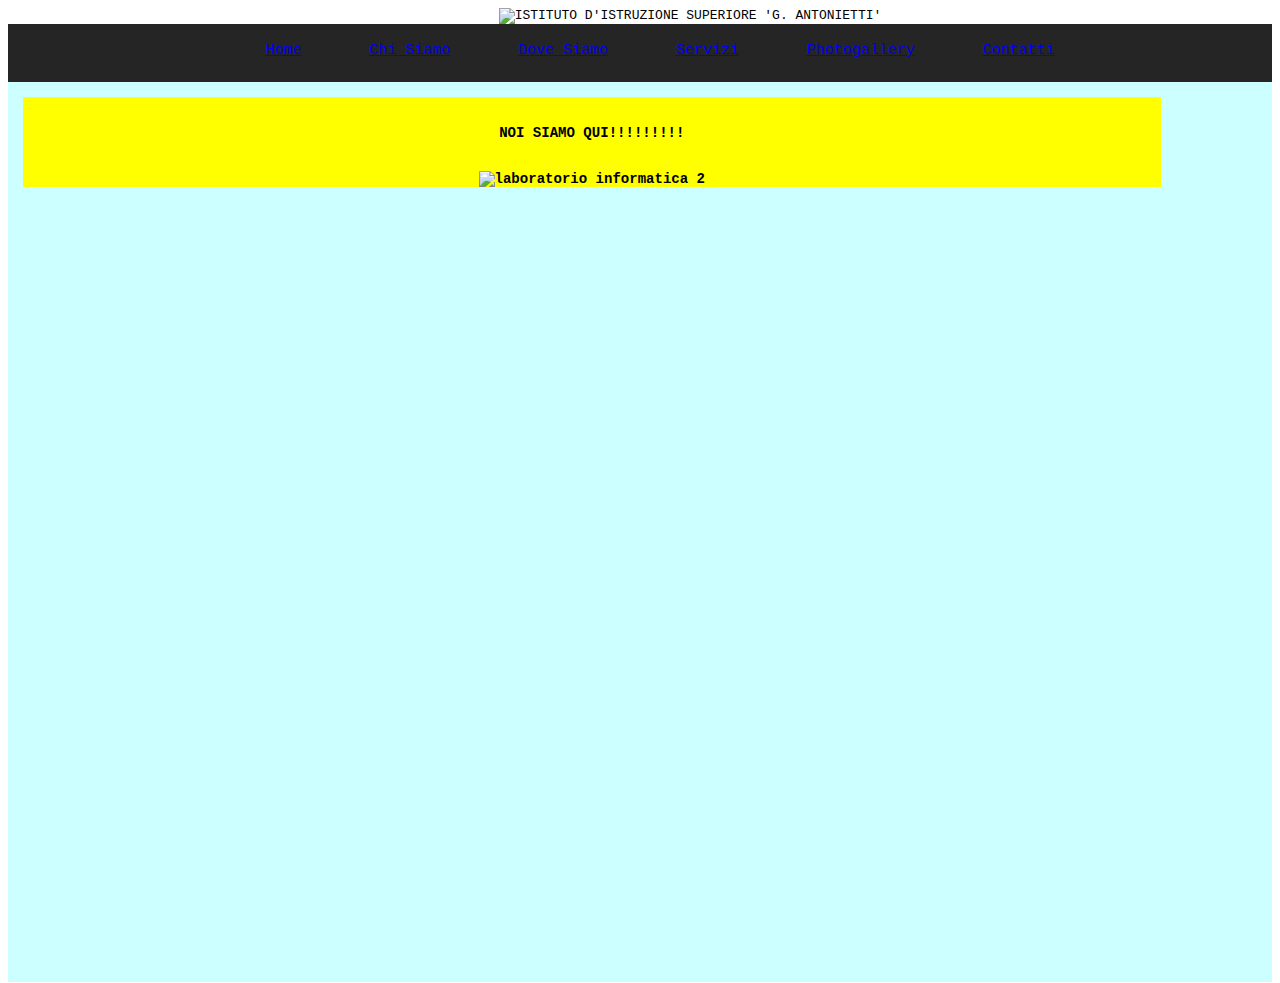
==== chisiamo.html @ 87eea610 "Proceeding" ====
<html>
	<head>
		<title>La nostra scuola</title>
		<LINK REL="stylesheet" HREF= "style.css"  TYPE="text/css">
	</head>
	<body class="bg-primary">

		<div id="top">
			<img src="titolo.jpg" alt="ISTITUTO D'ISTRUZIONE SUPERIORE 'G. ANTONIETTI'" />
		</div>

		<div id="barretta">
				<ul>
					<li class="menu-list"><a href="#">home</a></li>
					<li class="menu-list"><a href="#">chi siamo</a></li>
					<li class="menu-list"><a href="#">dove siamo</a></li>
					<li class="menu-list"><a href="#">servizi</a></li>
					<li class="menu-list"><a href="#">photogallery</a></li>
					<li class="menu-list"><a href="#">contatti</a></li>
				</ul>
		</div>


	
		<div id="middle">
			<div id="contenuto">
			<br><h3> NOI SIAMO QUI!!!!!!!!!<h3><br>
			<img src="lab.jpg" alt="laboratorio informatica 2" />
			</div> 
		</div>

	</body>
</html>
---- style.css ----
body {
text-align: center;
height: 100%;
font-family: monospace;
}


#top {
background-color: #FFFFFF;
margin-left: 100px;
}

#barretta {
background-color: #252525;
font-family: monospace;
color: #FFFFFF;
padding-top: 5px;
padding-bottom: 10px;
}

div.menu{
    width: 100%;
    height: auto;
    top: 50%;
    left:50%;
    color: white;
    text-align: center;
}


li.menu-list{
    display: inline;
    text-transform: capitalize;
    font-size: 15;
    font-family: monospace;
    margin: 0px 30px 0px;
    border-bottom: 0px solid #6699FF;
}
li.menu-list:hover{
    border-bottom: 0px solid #6699FF;
    color:#6699FF;
    transition: .1s;
    transition-timing-function: cubic-bezier(.51, .23, .74, 1.52);
}


#middle {
background-color: #CCFFFF;
width: 100%;
float: left;
height: 100%;
margin: 0px;
}

.menu {
font-family: monospace;
font-size: 12px;
font-weight: bold;
color: #000000;
background-color: #FFFFFF;
}

.menu a {
font-family: monospace;
font-size: 12px;
font-weight: bold;
color: #000000;
text-decoration: none;
background-color: #6699FF;
width: auto;
}

.menu a:hover {
background-color: #000000;
color: white;
}

#contenuto {
font-family: monospace;
font-size: 12px;
color: #000000;
background-color: #FFFF00;
width: 90%;
margin-right: 15px;
margin-left: 15px;
margin-top: 15px;
}
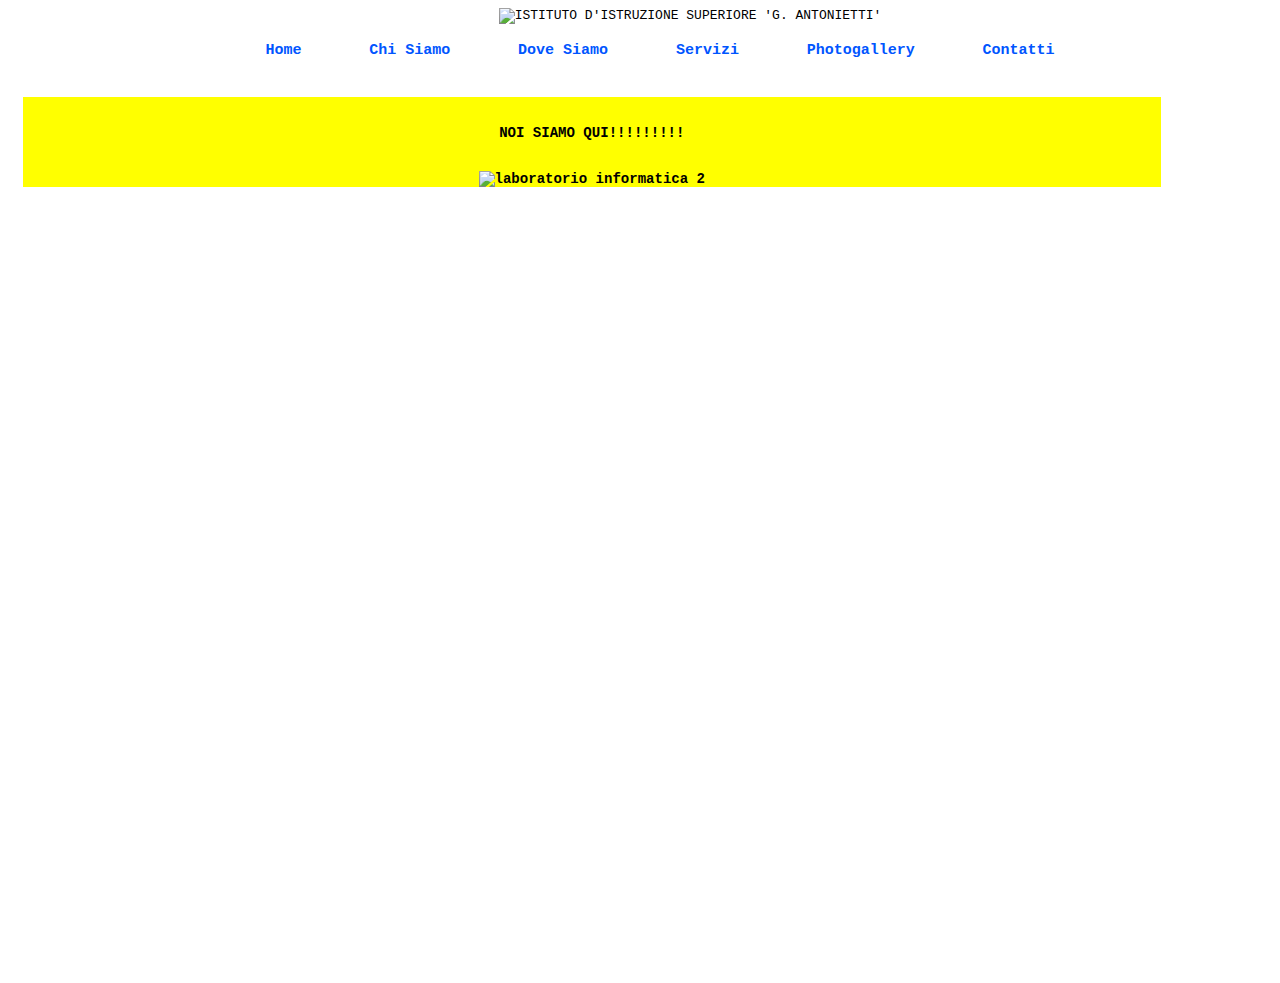
==== commit 1729f2cb: "Fixing" ====
--- a/chisiamo.html
+++ b/chisiamo.html
@@ -11,12 +11,12 @@
 
 		<div id="barretta">
 				<ul>
-					<li class="menu-list"><a href="#">home</a></li>
-					<li class="menu-list"><a href="#">chi siamo</a></li>
-					<li class="menu-list"><a href="#">dove siamo</a></li>
-					<li class="menu-list"><a href="#">servizi</a></li>
-					<li class="menu-list"><a href="#">photogallery</a></li>
-					<li class="menu-list"><a href="#">contatti</a></li>
+					<li class="menu-list"><a href="index.html">home</a></li>
+					<li class="menu-list"><a href="chisiamo.html">chi siamo</a></li>
+					<li class="menu-list"><a href="dovesiamo.html">dove siamo</a></li>
+					<li class="menu-list"><a href="serivzi.html">servizi</a></li>
+					<li class="menu-list"><a href="photogallery.html">photogallery</a></li>
+					<li class="menu-list"><a href="contatti.html">contatti</a></li>
 				</ul>
 		</div>
 
--- a/style.css
+++ b/style.css
@@ -5,6 +5,18 @@
 font-family: monospace;
 }
 
+a:link
+{
+    font-family: monospace;
+    color: #0055ff;
+    text-decoration: none;
+}
+
+a:visited{
+    font-family: monospace;
+    color: #0055ff;
+    text-decoration: none;
+}
 
 #top {
 background-color: #FFFFFF;
@@ -12,7 +24,7 @@
 }
 
 #barretta {
-background-color: #252525;
+background-color: #ffffff;
 font-family: monospace;
 color: #FFFFFF;
 padding-top: 5px;
@@ -35,18 +47,19 @@
     font-size: 15;
     font-family: monospace;
     margin: 0px 30px 0px;
-    border-bottom: 0px solid #6699FF;
+    border-bottom: 0px solid #0055ff;
+    font-weight: bold;
 }
 li.menu-list:hover{
-    border-bottom: 0px solid #6699FF;
-    color:#6699FF;
+    border-bottom: 2px solid #0055ff;
+    color:#0055ff;
     transition: .1s;
     transition-timing-function: cubic-bezier(.51, .23, .74, 1.52);
 }
 
 
 #middle {
-background-color: #CCFFFF;
+background-color: #ffffff;
 width: 100%;
 float: left;
 height: 100%;
@@ -67,7 +80,7 @@
 font-weight: bold;
 color: #000000;
 text-decoration: none;
-background-color: #6699FF;
+background-color: #0055ff;
 width: auto;
 }
 
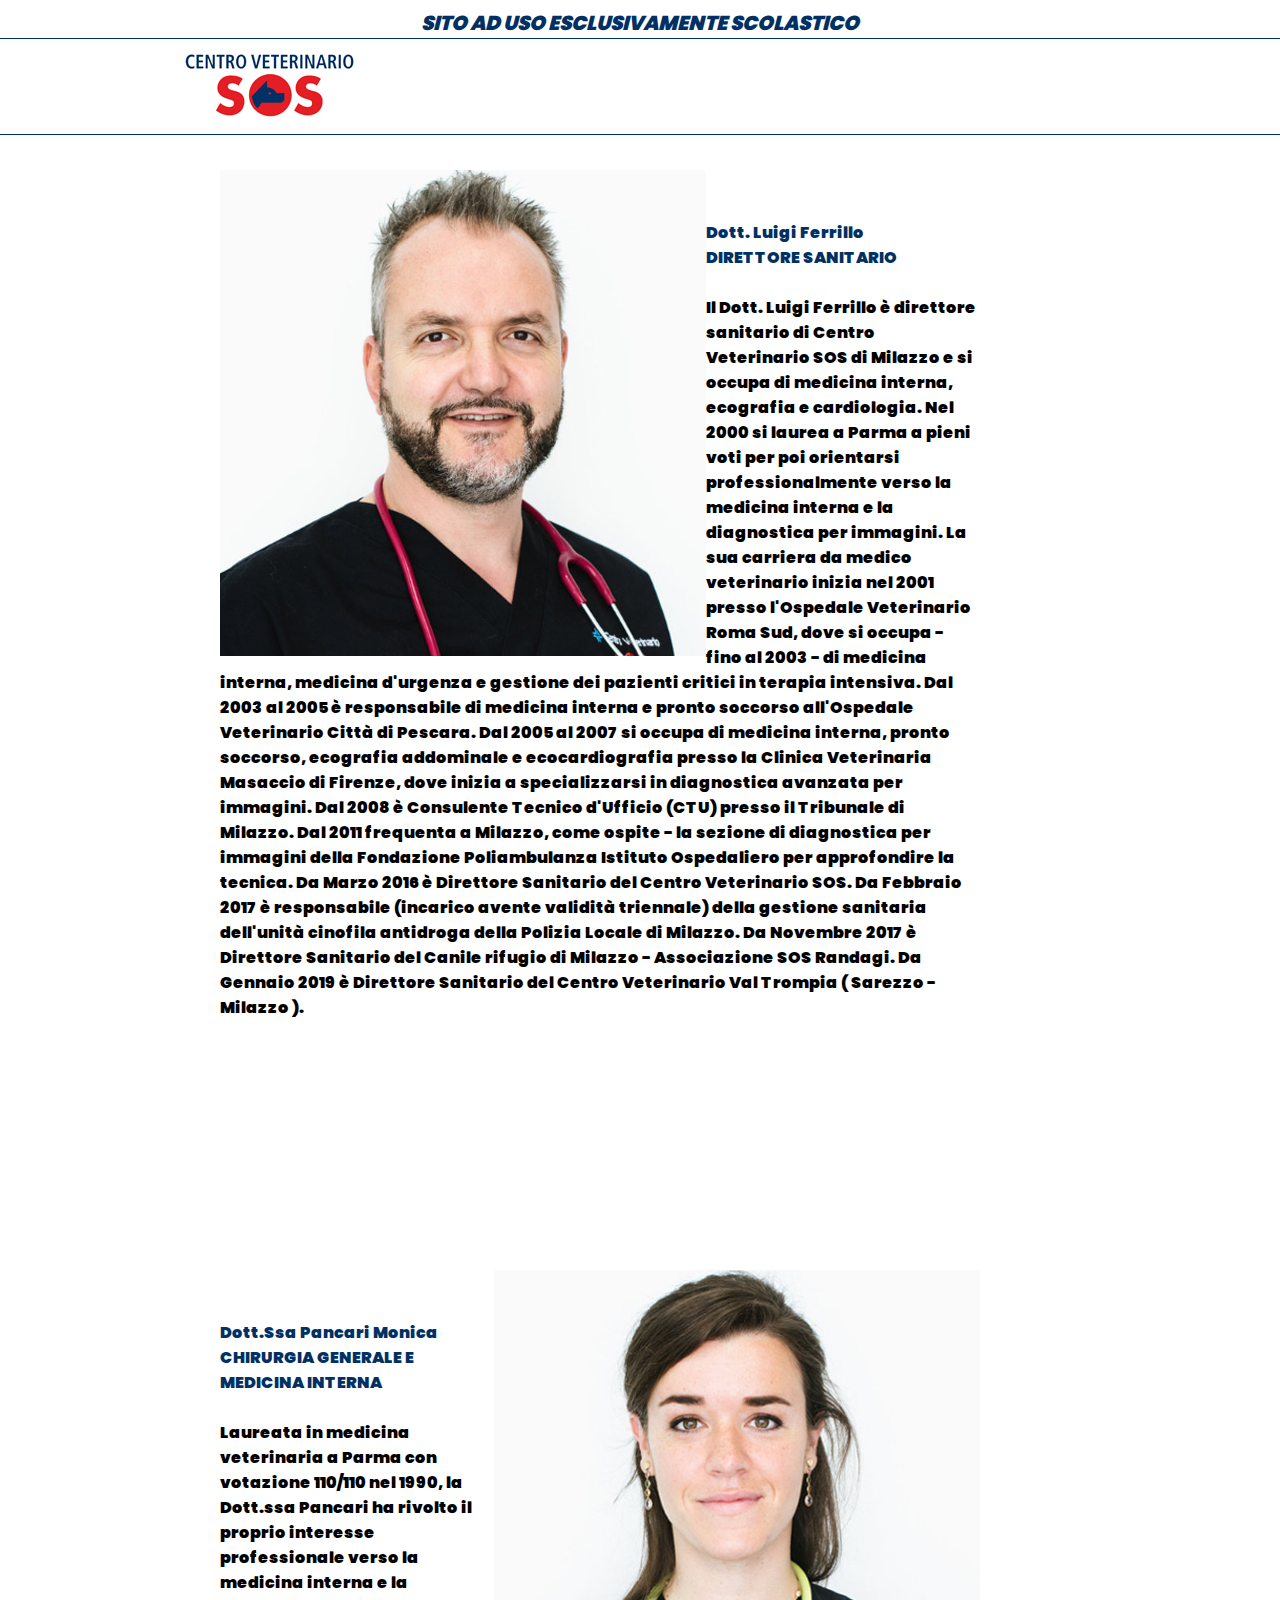
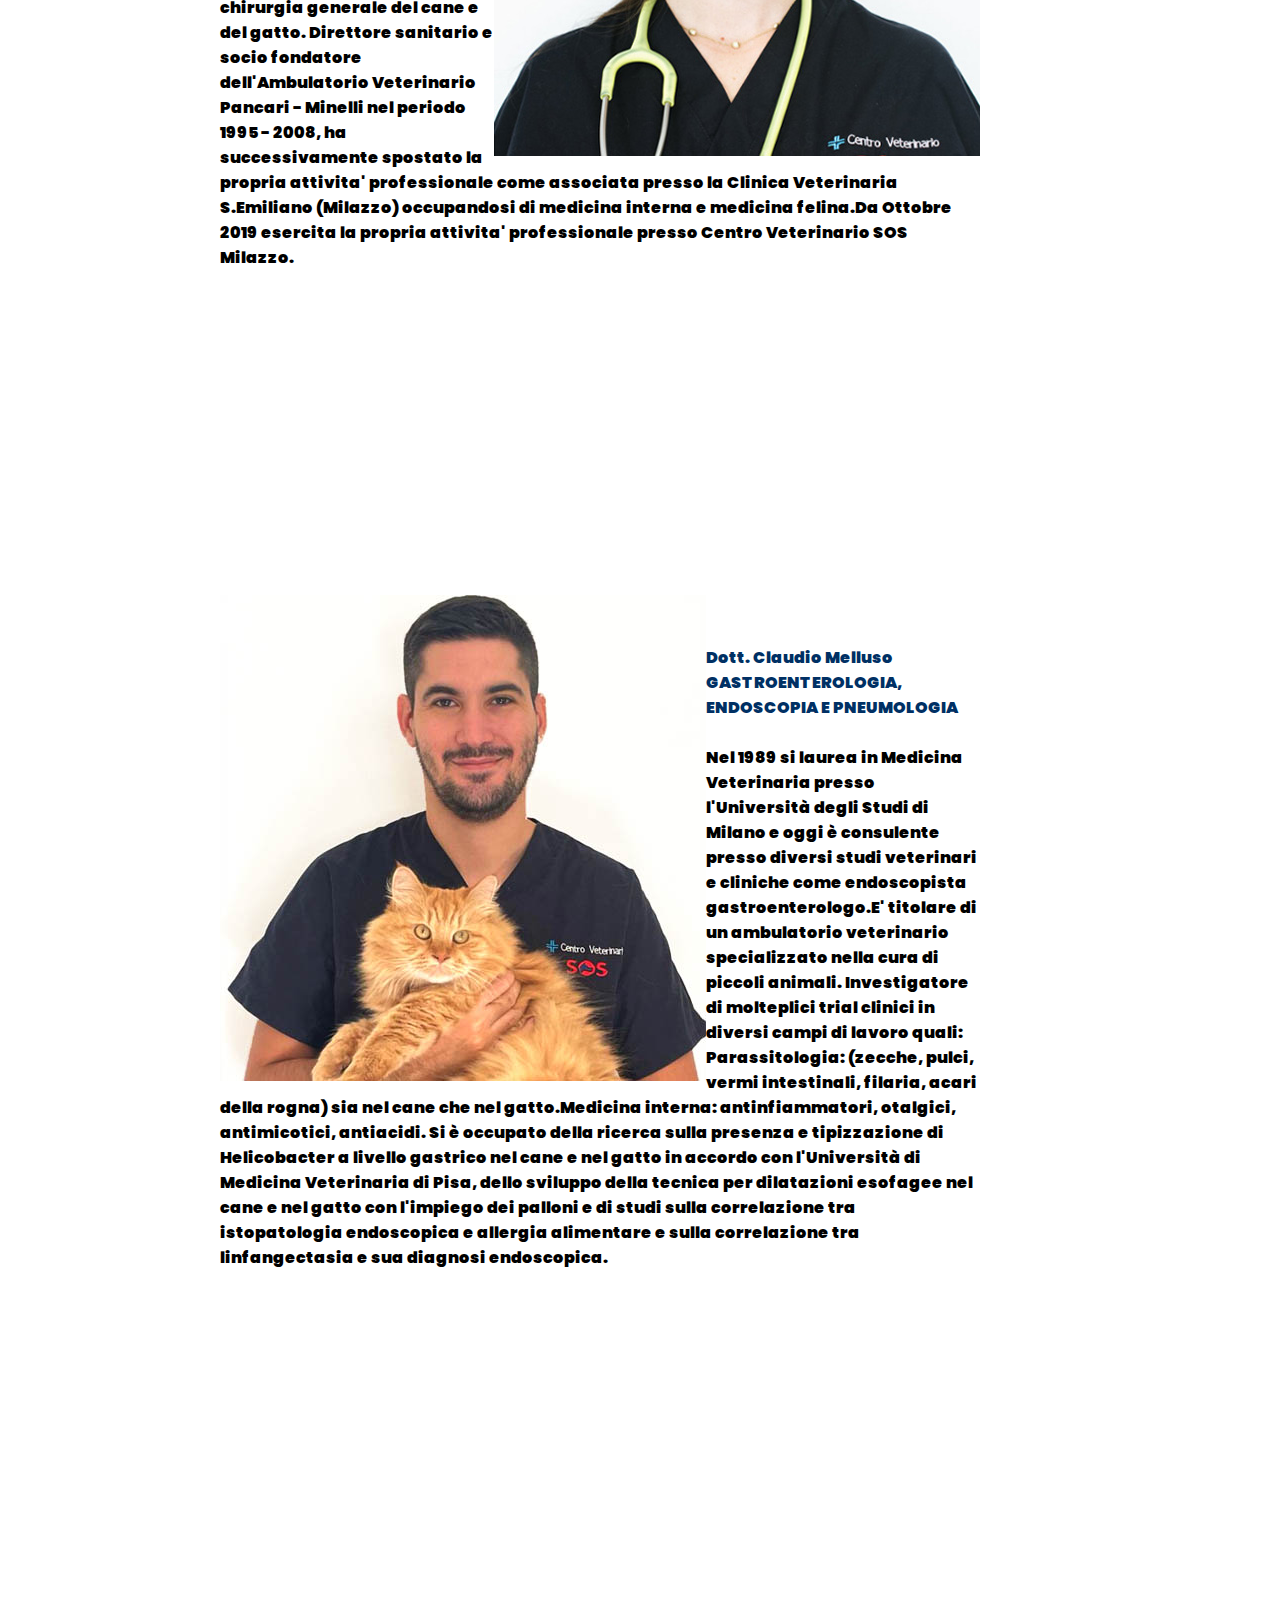
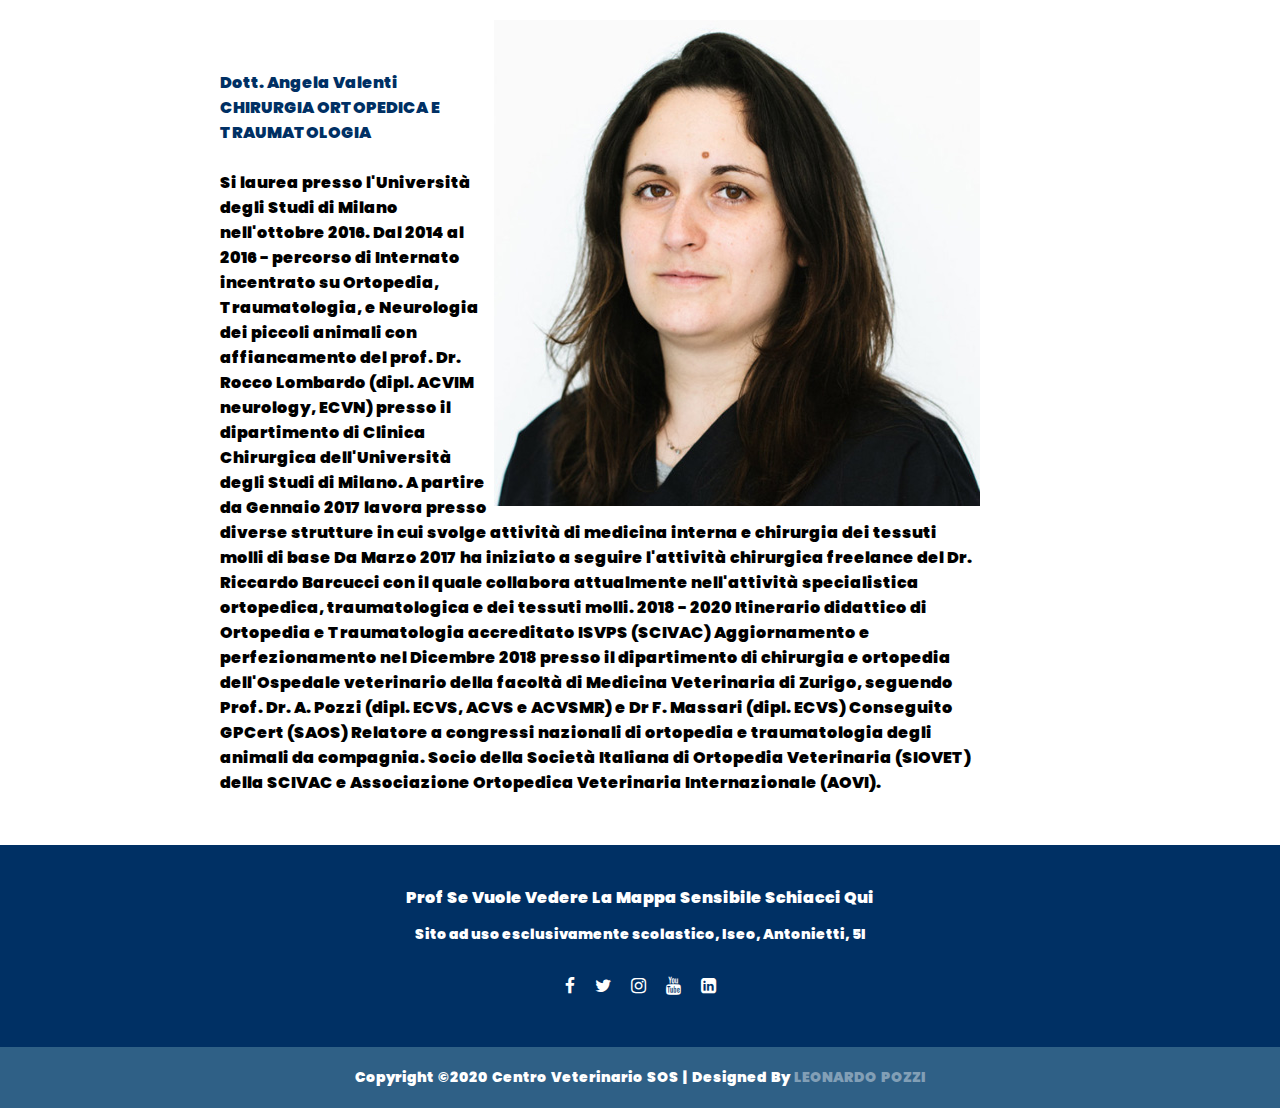
==== commit 0ff6ba7a: "Update" ====
--- a/chisiamo.html
+++ b/chisiamo.html
@@ -1,33 +1,86 @@
 <html>
 	<head>
-		<title>La nostra scuola</title>
-		<LINK REL="stylesheet" HREF= "style.css"  TYPE="text/css">
+		<title>Centro Veterinario SOS</title>
+		<LINK REL="stylesheet" HREF= "css/style.css"  TYPE="text/css">
+		<LINK REL="stylesheet" HREF= "css/chisiamo.css"  TYPE="text/css">
+		<meta charset="UTF-8">
+		<meta name="viewport" content="width=device-width, initial-scale=1.0">
+		<link rel="stylesheet" href="https://stackpath.bootstrapcdn.com/font-awesome/4.7.0/css/font-awesome.min.css">
+		<link rel="shortcut icon" href="img/favicon.ico"/>
 	</head>
-	<body class="bg-primary">
-
+	<body>
+			
 		<div id="top">
-			<img src="titolo.jpg" alt="ISTITUTO D'ISTRUZIONE SUPERIORE 'G. ANTONIETTI'" />
+			<div class="top-scolastico">SITO AD USO ESCLUSIVAMENTE SCOLASTICO</div>
 		</div>
 
-		<div id="barretta">
-				<ul>
-					<li class="menu-list"><a href="index.html">home</a></li>
-					<li class="menu-list"><a href="chisiamo.html">chi siamo</a></li>
-					<li class="menu-list"><a href="dovesiamo.html">dove siamo</a></li>
-					<li class="menu-list"><a href="serivzi.html">servizi</a></li>
-					<li class="menu-list"><a href="photogallery.html">photogallery</a></li>
-					<li class="menu-list"><a href="contatti.html">contatti</a></li>
-				</ul>
+		<nav class="menu">
+			<div class="logo"><a href="index.html"><img src="img/logo.png"/></a></div>		
+			<ul class="menu-list">
+				<li class="menu-list"><a href="index.html">home</a></li>
+				<li class="menu-list"><a href="chisiamo.html">chi siamo</a></li>
+				<li class="menu-list"><a href="dovesiamo.html">dove siamo</a></li>
+				<li class="menu-list"><a href="serivzi.html">servizi</a></li>
+				<li class="menu-list"><a href="photogallery.html">photogallery</a></li>
+				<li class="menu-list"><a href="contatti.html">contatti</a></li>
+			</ul>
+		</nav>
+		<div id="content">
+			<img class="left" src="img/FerrilloLuigi.jpg">
+			<p class="staff">
+			<H1>Dott. Luigi Ferrillo</H1>
+			<H2>DIRETTORE SANITARIO</H2><br>
+			Il Dott. Luigi Ferrillo è direttore sanitario di Centro Veterinario SOS di Milazzo e si occupa di medicina interna, ecografia e cardiologia.
+			
+			Nel 2000 si laurea a Parma a pieni voti per poi orientarsi professionalmente verso la medicina interna e la diagnostica per immagini. La sua carriera da medico veterinario inizia nel 2001 presso l'Ospedale Veterinario Roma Sud, dove si occupa - fino al 2003 - di medicina interna, medicina d'urgenza e gestione dei pazienti critici in terapia intensiva. Dal 2003 al 2005 è responsabile di medicina interna e pronto soccorso all'Ospedale Veterinario Città di Pescara.
+			Dal 2005 al 2007 si occupa di medicina interna, pronto soccorso, ecografia addominale e ecocardiografia presso la Clinica Veterinaria Masaccio di Firenze, dove inizia a specializzarsi in diagnostica avanzata per immagini.
+			
+			Dal 2008 è Consulente Tecnico d'Ufficio (CTU) presso il Tribunale di Milazzo. Dal 2011 frequenta a Milazzo, come ospite - la sezione di diagnostica per immagini della Fondazione Poliambulanza Istituto Ospedaliero per approfondire la tecnica. Da Marzo 2016 è Direttore Sanitario del Centro Veterinario SOS.
+			Da Febbraio 2017 è responsabile (incarico avente validità triennale) della gestione sanitaria dell'unità cinofila antidroga della Polizia Locale di Milazzo.
+			Da Novembre 2017 è Direttore Sanitario del Canile rifugio di Milazzo - Associazione SOS Randagi.
+			Da Gennaio 2019 è Direttore Sanitario del Centro Veterinario Val Trompia ( Sarezzo - Milazzo ).
+			</p><br><br><br><br><br><br><br><br><br><br>
+			<img class="right" src="img/SavinelliMaria.jpg">
+			<p class="staff">
+			<H1>Dott.ssa Pancari Monica</H1>
+			<H2>CHIRURGIA GENERALE E MEDICINA INTERNA</H2><br>	
+			Laureata in medicina veterinaria a Parma con votazione 110/110 nel 1990, la Dott.ssa Pancari ha rivolto il proprio interesse professionale verso la medicina interna e la chirurgia generale del cane e del gatto.
+			Direttore sanitario e socio fondatore dell'Ambulatorio Veterinario Pancari - Minelli nel periodo 1995 - 2008, ha successivamente spostato la propria attivita' professionale come associata presso la Clinica Veterinaria S.Emiliano (Milazzo) occupandosi di medicina interna e medicina felina.Da Ottobre 2019 esercita la propria attivita' professionale presso Centro Veterinario SOS Milazzo.
+			</p><br><br><br><br><br><br><br><br><br><br><br><br><br>
+			<img class="left" src="img/MellusoClaudio.jpg">
+			<p class="staff">
+			<H1>Dott. Claudio Melluso</H1>
+			<H2>GASTROENTEROLOGIA, ENDOSCOPIA E PNEUMOLOGIA</H2><br>	
+			Nel 1989 si laurea in Medicina Veterinaria presso l'Università degli Studi di Milano e oggi è consulente presso diversi studi veterinari e cliniche come endoscopista gastroenterologo.E' titolare di un ambulatorio veterinario specializzato nella cura di piccoli animali.
+			Investigatore di molteplici trial clinici in diversi campi di lavoro quali: Parassitologia: (zecche, pulci, vermi intestinali, filaria, acari della rogna) sia nel cane che nel gatto.Medicina interna: antinfiammatori, otalgici, antimicotici, antiacidi.
+			Si è occupato della ricerca sulla presenza e tipizzazione di Helicobacter a livello gastrico nel cane e nel gatto in accordo con l'Università di Medicina Veterinaria di Pisa, dello sviluppo della tecnica per dilatazioni esofagee nel cane e nel gatto con l'impiego dei palloni e di studi sulla correlazione tra istopatologia endoscopica e allergia alimentare e sulla correlazione tra linfangectasia e sua diagnosi endoscopica.
+			</p>
+			<br><br><br><br><br><br><br><br><br><br><br><br><br><br>
+			<img class="right" src="img/ValentiAngela.jpg">
+			<p class="staff">
+			<H1>Dott. Angela Valenti</H1>
+			<H2>CHIRURGIA ORTOPEDICA E TRAUMATOLOGIA</H2><br>	
+			Si laurea presso l'Università degli Studi di Milano nell'ottobre 2016. Dal 2014 al 2016 - percorso di Internato incentrato su Ortopedia, Traumatologia, e Neurologia dei piccoli animali con affiancamento del prof. Dr. Rocco Lombardo (dipl. ACVIM neurology, ECVN) presso il dipartimento di Clinica Chirurgica dell'Università degli Studi di Milano.
+			A partire da Gennaio 2017 lavora presso diverse strutture in cui svolge attività di medicina interna e chirurgia dei tessuti molli di base Da Marzo 2017 ha iniziato a seguire l'attività chirurgica freelance del Dr. Riccardo Barcucci con il quale collabora attualmente nell'attività specialistica ortopedica, traumatologica e dei tessuti molli.
+			2018 - 2020 Itinerario didattico di Ortopedia e Traumatologia accreditato ISVPS (SCIVAC) Aggiornamento e perfezionamento nel Dicembre 2018 presso il dipartimento di chirurgia e ortopedia dell'Ospedale veterinario della facoltà di Medicina Veterinaria di Zurigo, seguendo Prof. Dr. A. Pozzi (dipl. ECVS, ACVS e ACVSMR) e Dr F. Massari (dipl. ECVS) Conseguito GPCert (SAOS) Relatore a congressi nazionali di ortopedia e traumatologia degli animali da compagnia. Socio della Società Italiana di Ortopedia Veterinaria (SIOVET) della SCIVAC e Associazione Ortopedica Veterinaria Internazionale (AOVI).
+			</p>
 		</div>
 
-
-	
-		<div id="middle">
-			<div id="contenuto">
-			<br><h3> NOI SIAMO QUI!!!!!!!!!<h3><br>
-			<img src="lab.jpg" alt="laboratorio informatica 2" />
-			</div> 
-		</div>
-
+		<footer>
+			<div class="footer-content">
+				<h1><a class="qui" href="MapSens.html">Prof se vuole vedere la mappa sensibile schiacci Qui</a></h1>
+				<p>Sito ad uso esclusivamente scolastico, Iseo, Antonietti, 5I</p>
+				<ul class="socials">
+					<li><a href="https://www.facebook.com/profile.php?id=100089064620341"><i class="fa fa-facebook"></i></a></li>
+					<li><a href="https://twitter.com/LeonardoPozzi23"><i class="fa fa-twitter"></i></a></li>
+					<li><a href="https://www.instagram.com/arnald_c.c_/"><i class="fa fa-instagram"></i></a></li>
+					<li><a href="https://www.youtube.com/channel/UCsVmvdFmeIL8Tf82d5xRvuA"><i class="fa fa-youtube"></i></a></li>
+					<li><a href="https://www.linkedin.com/in/leonardo-pozzi-786119261/"><i class="fa fa-linkedin-square"></i></a></li>
+				</ul>
+			</div>
+			<div class="footer-bottom">
+				<p>copyright &copy;2020 Centro Veterinario SOS | designed by <span>Leonardo Pozzi</span></p>
+			</div>
+		</footer>
 	</body>
 </html>
--- a/css/style.css
+++ b/css/style.css
@@ -0,0 +1,198 @@
+html{
+    height: 100%;
+}
+
+*{
+    margin: 0;
+    padding: 0;
+    box-sizing: border-box;
+}
+
+@font-face {
+    font-family: Poppins;
+    src: url(/Font-Poppins/Poppins-Black.ttf);
+}
+
+body{
+height: 100%;
+font-family: Poppins, sans-serif;
+min-height: 100%;
+display: flex;
+flex-direction: column;
+}
+
+img.logo{
+    width: auto;
+}
+
+h1{
+    font-size: medium;
+    color: #fff;
+}
+
+iframe{
+    position: static;
+}
+
+#top{
+    text-align: center;
+    font-family: Poppins, sans-serif;
+    color: #003064;
+    font-size: 20;
+    width: 100%;
+    font-weight: bold;
+    font-style: italic;
+    height: 15%;
+    position: fixed;
+    background-color: #fff;
+    border-bottom: 1px solid #003064;
+}
+
+div.logo{
+    float:left;
+    padding-left: 180px;
+    position: fixed;
+    background-color: #fff;
+}
+
+div.top-scolastico{
+    width: 100%;
+    padding-top: 8px;
+    border-bottom: 1px solid #003064;    
+}
+
+#dog{
+    padding-top: 140px;
+}
+
+nav.menu{
+    width: 100%;
+    height: auto;
+    text-align: center;
+    padding-top: 50px;
+    position: fixed;
+}
+
+ul.menu-list{
+    padding-left: 15px;
+    padding-top: 28px;
+}
+
+li.menu-list{
+    display: inline;
+    text-transform: capitalize;
+    font-size: 18;
+    font-family: Poppins, sans-serif;
+    margin: 0px 25px 0px 5px;
+    border-bottom: 0px solid #003064;
+    font-weight: bold;
+}
+
+li.menu-list:hover{
+    border-bottom: 3px solid #003064;
+    color:#003064;
+    transition: .1s;
+    transition-timing-function: cubic-bezier(.51, .23, .74, 1.52);
+}
+
+a:link{
+    font-family: Poppins, sans-serif;
+    color: #ffffff;
+    text-decoration: none;
+}
+
+
+a.qui:visited{
+    font-family: Poppins, sans-serif;
+    color: #ffffff;
+    text-decoration: none;
+}
+a.qui:hover{
+    border-bottom: 3px solid #ffffff;
+    color:#ffffff;
+    transition: .1s;
+    transition-timing-function: cubic-bezier(.51, .23, .74, 1.52);
+}
+
+a:visited{
+    font-family: Poppins, sans-serif;
+    color: #003064;
+    text-decoration: none;
+}
+
+#MapSens{
+    padding-left: 12%;
+}
+
+
+/* footer*/
+
+footer{
+    bottom: 0;
+    left: 0;
+    right: 0;
+    background: #003064;
+    height: auto;
+    width: 100%;
+    font-family: Poppins, sans-serif;
+    padding-top: 40px;
+    color: #fff;
+}
+.footer-content{
+    display: flex;
+    align-items: center;
+    justify-content: center;
+    flex-direction: column;
+    text-align: center;
+}
+.footer-content h3{
+    font-size: 1.8rem;
+    font-weight: 400;
+    text-transform: capitalize;
+    line-height: 3rem;
+}
+.footer-content p{
+    max-width: 500px;
+    margin: 10px auto;
+    line-height: 28px;
+    font-size: 14px;
+}
+.socials{
+    list-style: none;
+    display: flex;
+    align-items: center;
+    justify-content: center;
+    margin: 1rem 0 3rem 0;
+}
+.socials li{
+    margin: 0 10px;
+}
+.socials a{
+    text-decoration: none;
+    color: #fff;
+}
+.socials a i{
+    font-size: 1.1rem;
+    transition: color .4s ease;
+
+}
+.socials a:hover i{
+    color: #2F6086;
+}
+
+.footer-bottom{
+    background: #2F6086;
+    width: 100%;
+    padding: 20px 0;
+    text-align: center;
+}
+.footer-bottom p{
+    font-size: 14px;
+    word-spacing: 2px;
+    text-transform: capitalize;
+}
+.footer-bottom span{
+    text-transform: uppercase;
+    opacity: .4;
+    font-weight: 200;
+}
--- a/css/chisiamo.css
+++ b/css/chisiamo.css
@@ -0,0 +1,30 @@
+#content{
+    text-align: left;
+    align-self: center;
+    margin: 170px 300px 50px 220px;
+    float: left;
+}
+img.left{
+    float: left;
+    padding-left: 40px 220px 50px 220px;
+}
+
+img.right{
+    float: right;
+    padding-left: 40px 220px 50px 220px;
+}
+
+p.staff{
+    padding-top: 50px;
+}
+
+h1{
+    color: #003064;
+    text-transform: capitalize;
+
+}
+h2{
+    font-size:medium;
+    color: #003064;
+
+}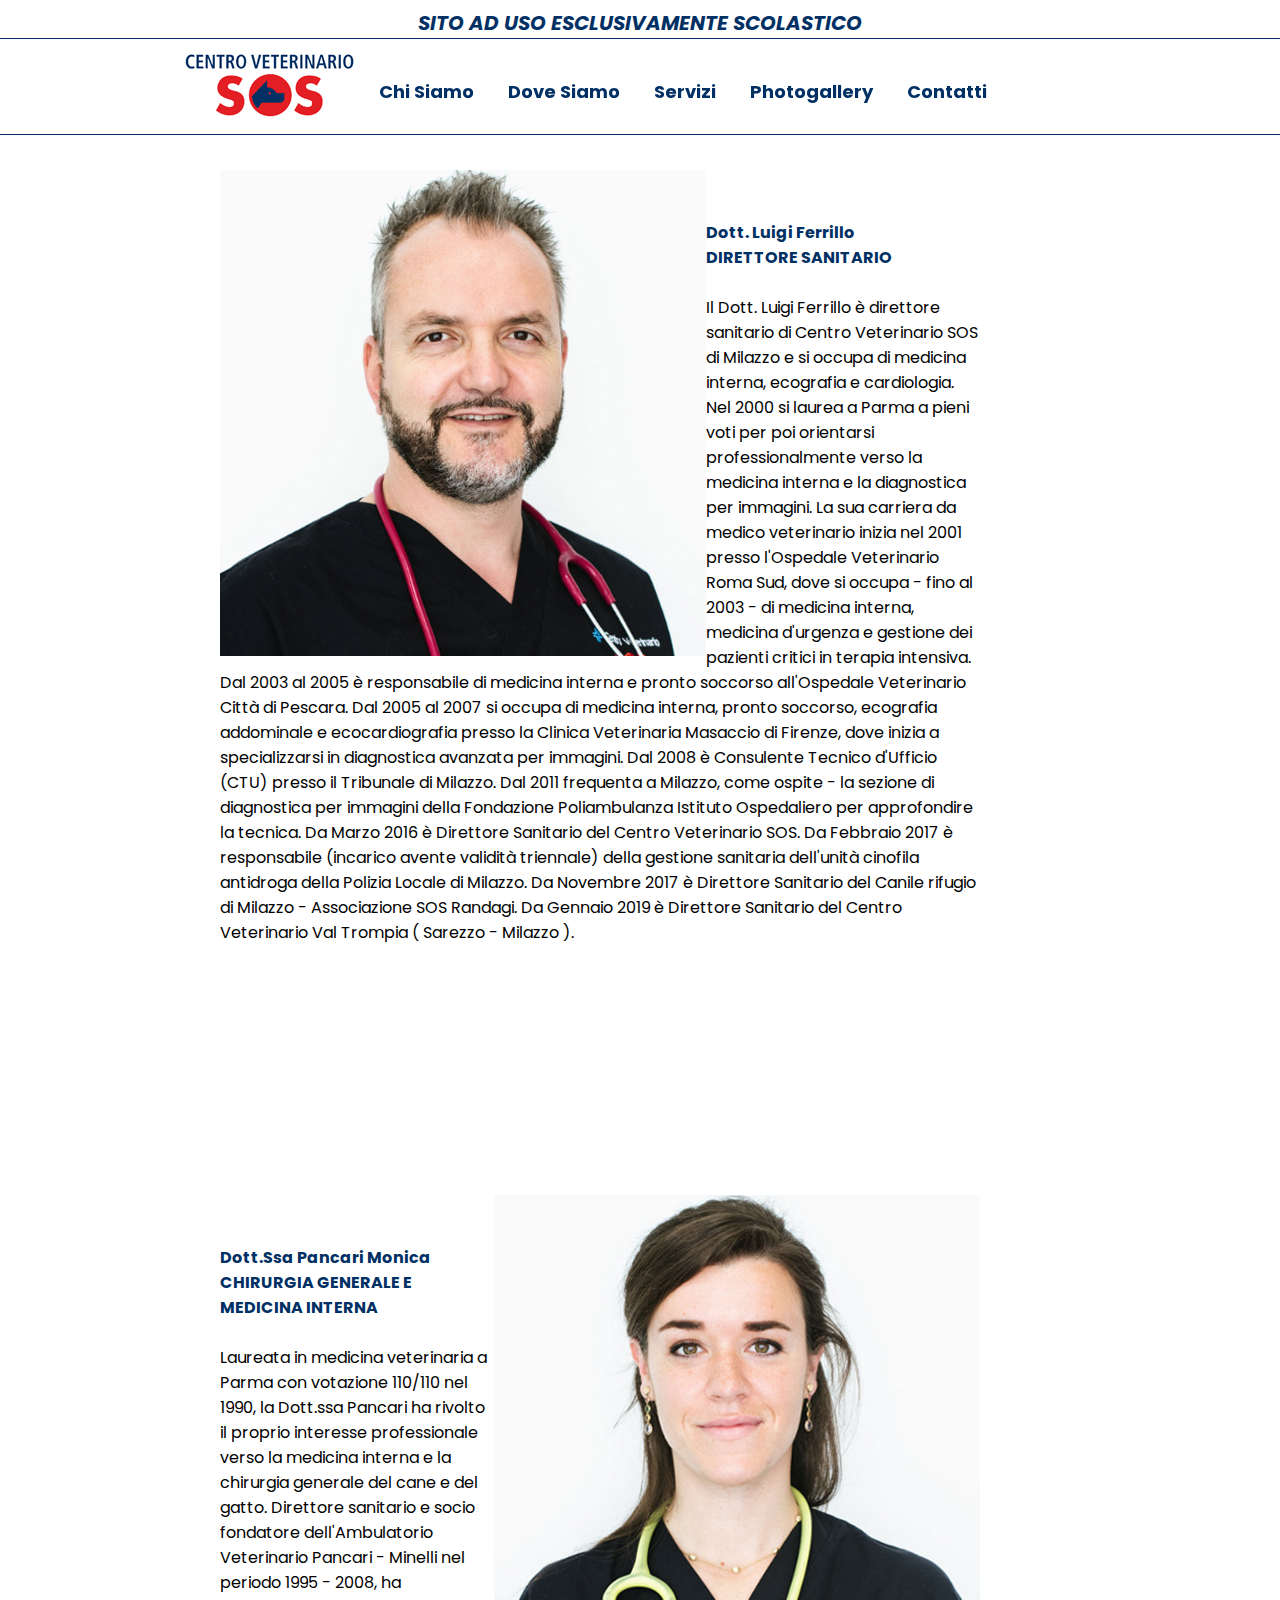
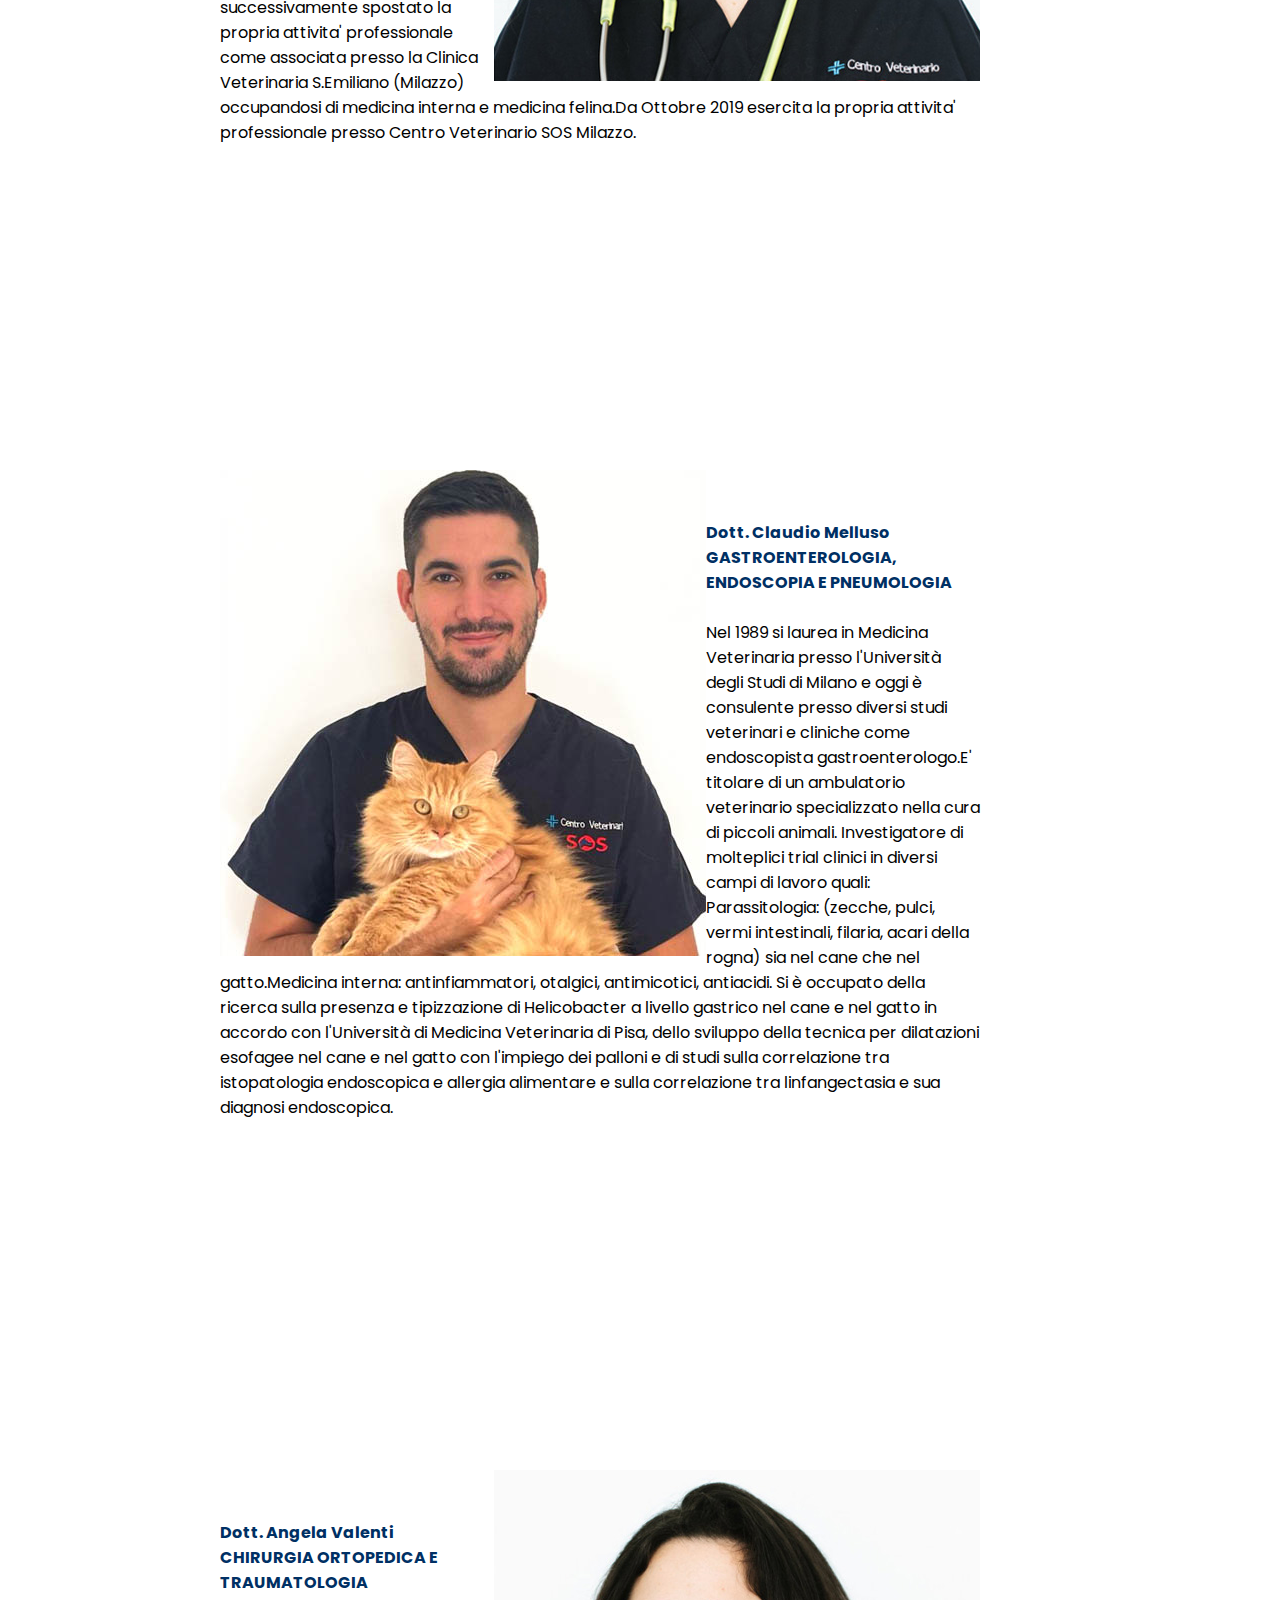
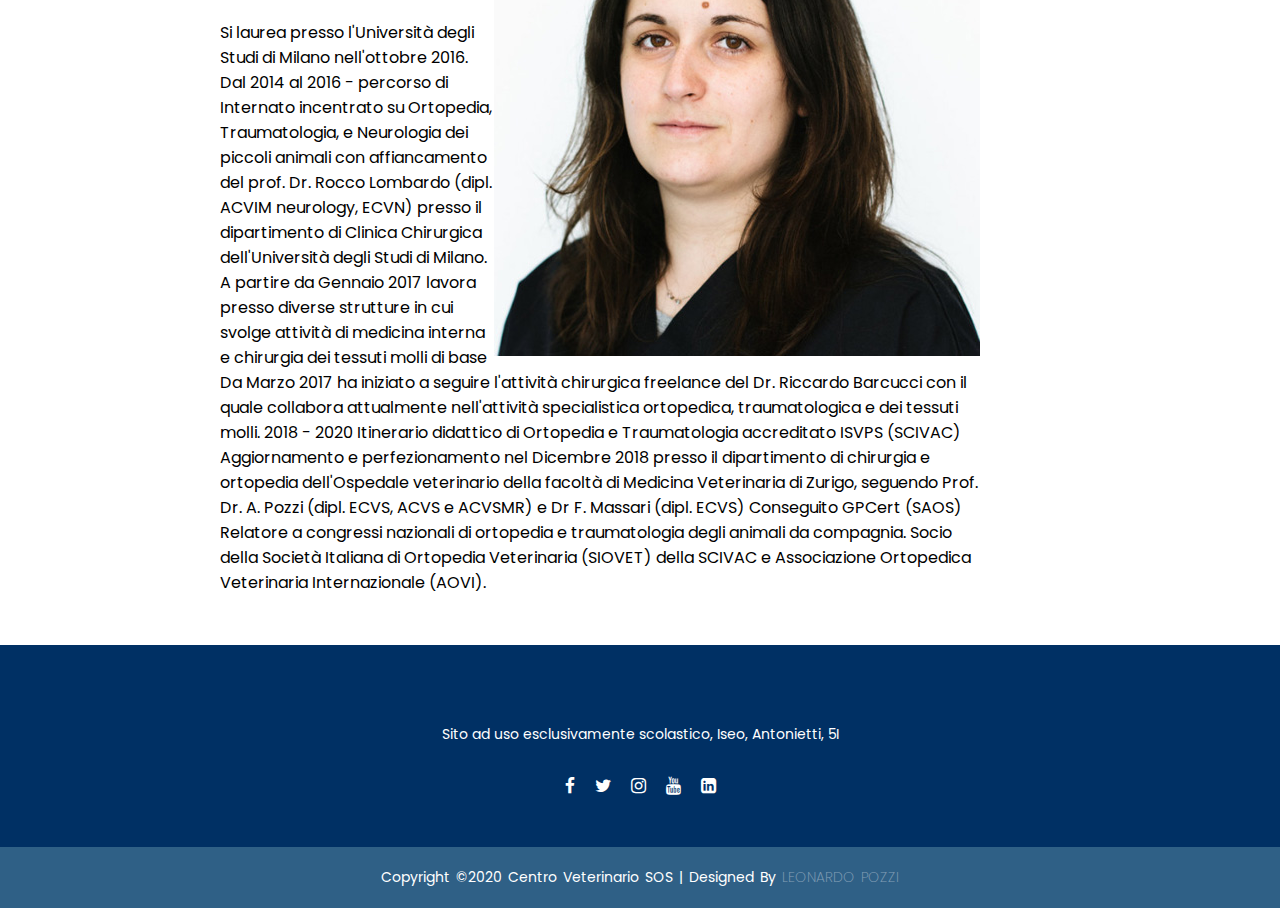
==== commit 9f8510fb: "Update" ====
--- a/chisiamo.html
+++ b/chisiamo.html
@@ -1,12 +1,13 @@
 <html>
 	<head>
-		<title>Centro Veterinario SOS</title>
+		<title>Chi siamo</title>
 		<LINK REL="stylesheet" HREF= "css/style.css"  TYPE="text/css">
 		<LINK REL="stylesheet" HREF= "css/chisiamo.css"  TYPE="text/css">
 		<meta charset="UTF-8">
 		<meta name="viewport" content="width=device-width, initial-scale=1.0">
 		<link rel="stylesheet" href="https://stackpath.bootstrapcdn.com/font-awesome/4.7.0/css/font-awesome.min.css">
 		<link rel="shortcut icon" href="img/favicon.ico"/>
+		<link rel="preconnect" href="https://fonts.googleapis.com"><link rel="preconnect" href="https://fonts.gstatic.com" crossorigin><link href="https://fonts.googleapis.com/css2?family=Poppins:wght@400;700&display=swap" rel="stylesheet">
 	</head>
 	<body>
 			
--- a/css/style.css
+++ b/css/style.css
@@ -97,7 +97,12 @@
 
 a:link{
     font-family: Poppins, sans-serif;
-    color: #ffffff;
+    color: #003064;
+    text-decoration: none;
+}
+a:link.soc{
+    font-family: Poppins, sans-serif;
+    color: #fff;
     text-decoration: none;
 }
 
@@ -195,4 +200,4 @@
     text-transform: uppercase;
     opacity: .4;
     font-weight: 200;
-}
+}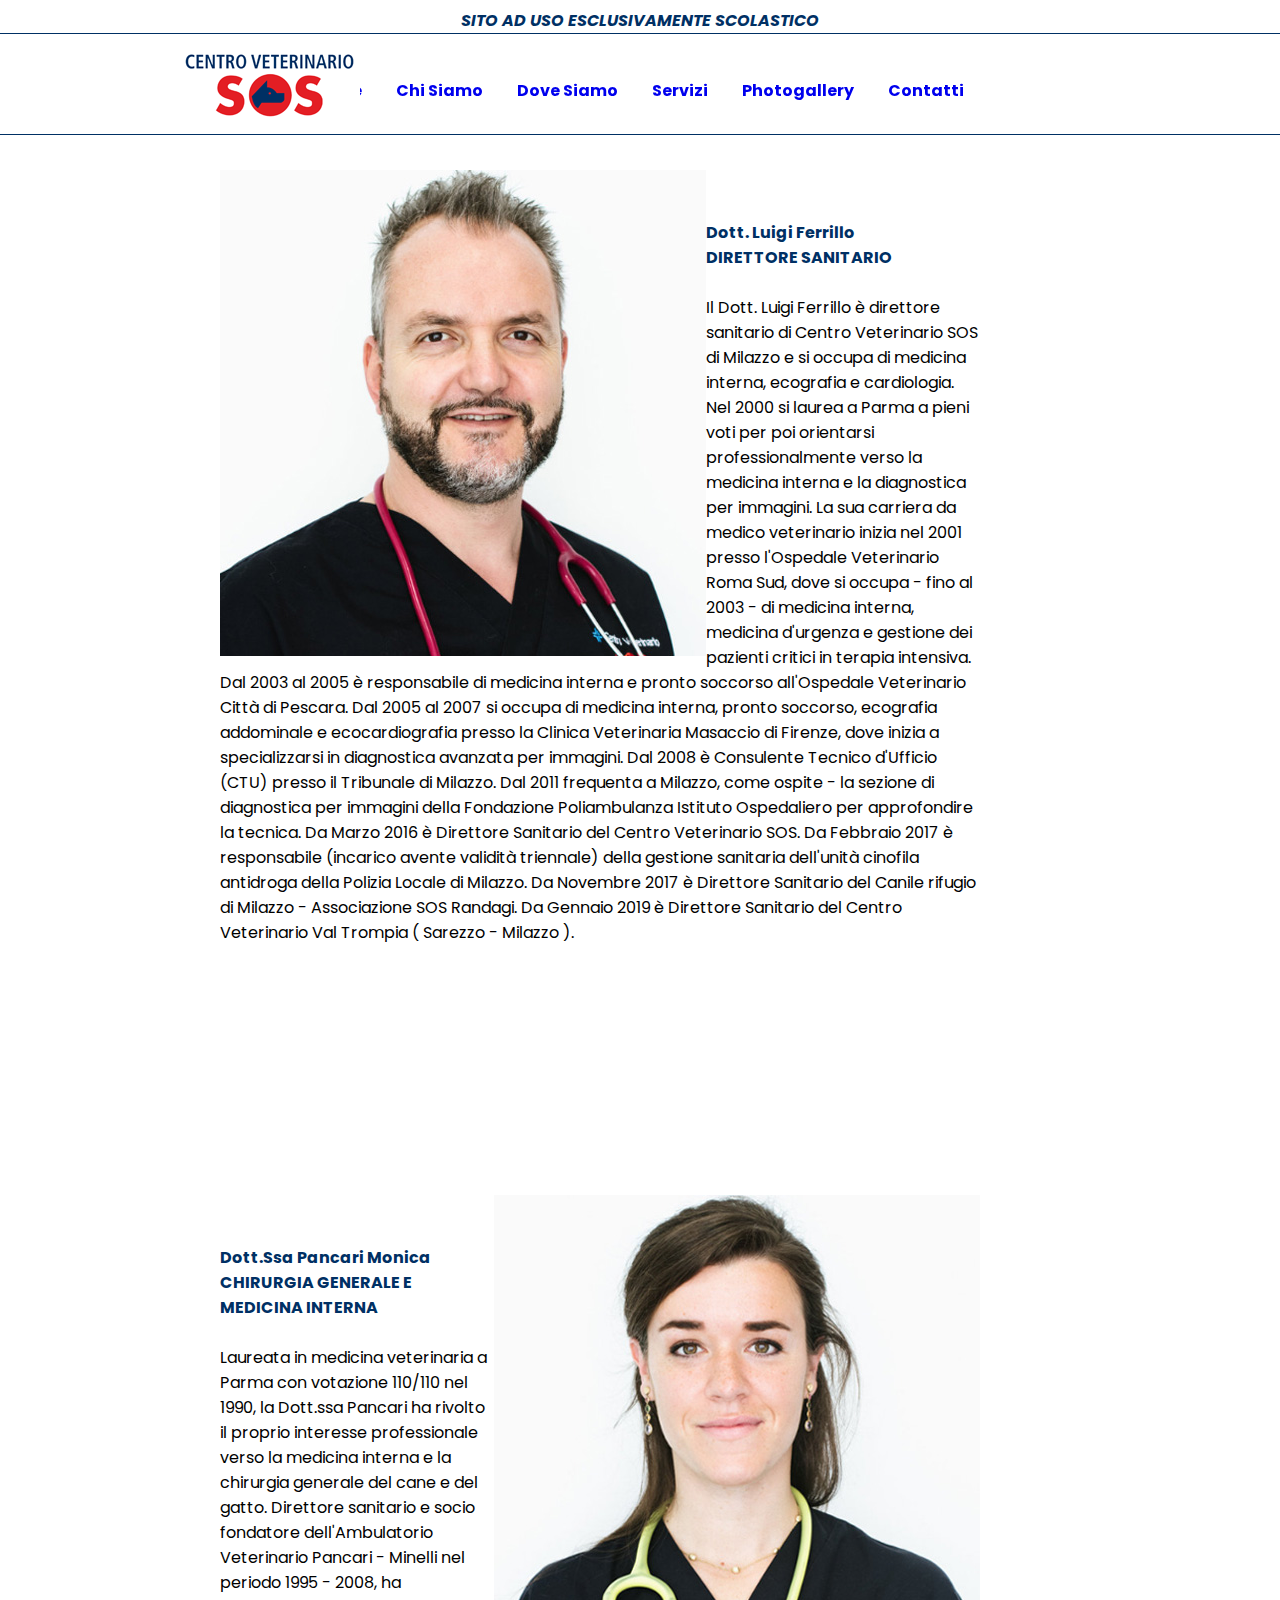
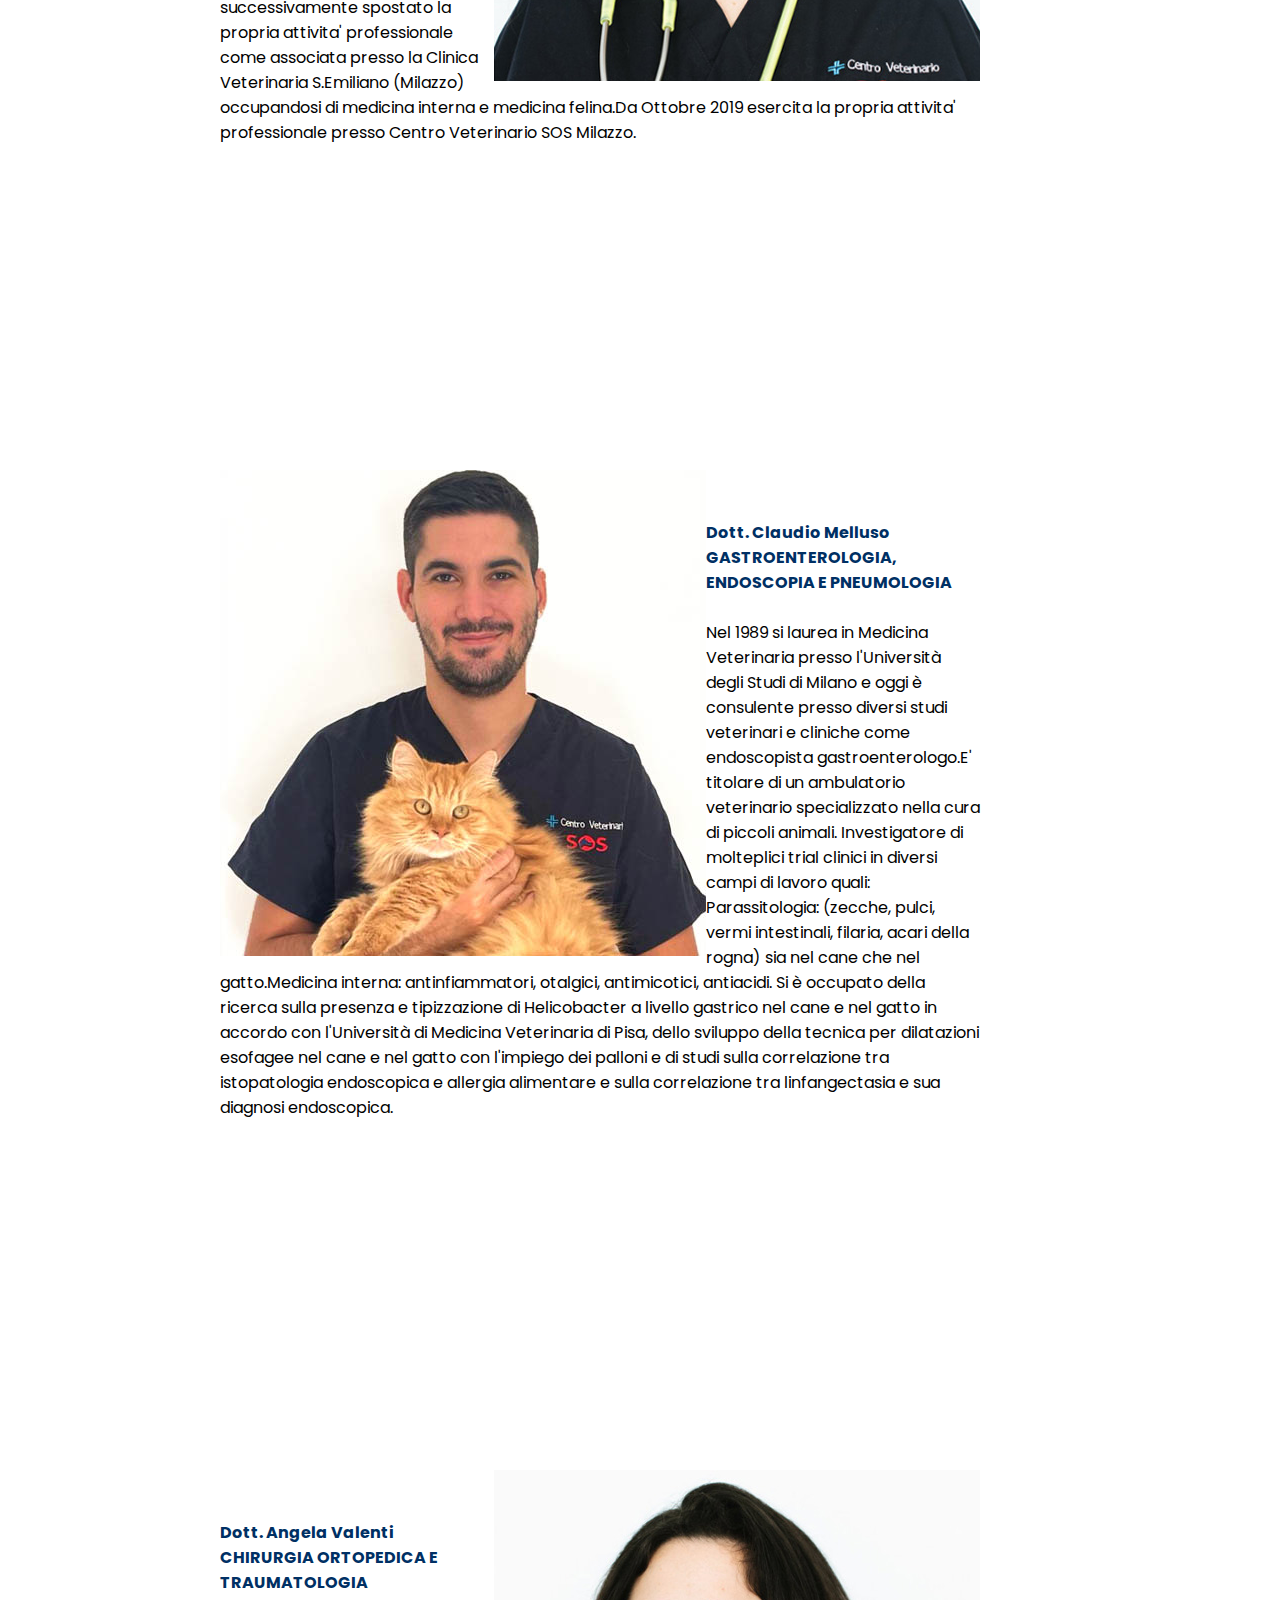
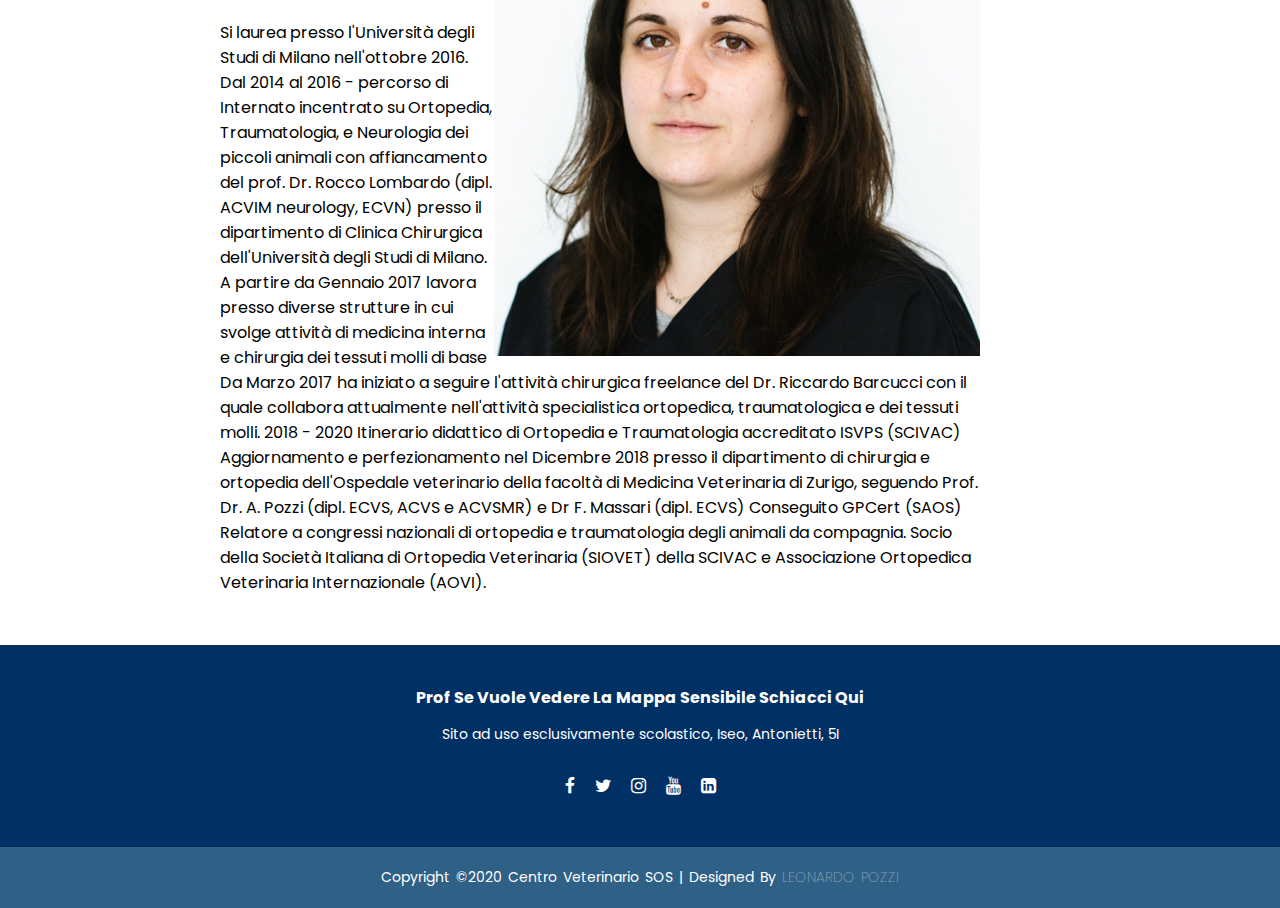
==== commit 4f1db5c7: "Finish" ====
--- a/chisiamo.html
+++ b/chisiamo.html
@@ -1,3 +1,4 @@
+<!DOCTYPE html>
 <html>
 	<head>
 		<title>Chi siamo</title>
--- a/css/style.css
+++ b/css/style.css
@@ -78,6 +78,10 @@
     padding-top: 28px;
 }
 
+a:link{
+    text-decoration: none;
+}
+
 li.menu-list{
     display: inline;
     text-transform: capitalize;
@@ -95,23 +99,25 @@
     transition-timing-function: cubic-bezier(.51, .23, .74, 1.52);
 }
 
-a:link{
-    font-family: Poppins, sans-serif;
-    color: #003064;
-    text-decoration: none;
-}
-a:link.soc{
-    font-family: Poppins, sans-serif;
-    color: #fff;
-    text-decoration: none;
-}
-
-
+a.Map:link{
+    font-family: Poppins, sans-serif;
+    color: #ffffff;
+    text-decoration: none;
+}
+
+
+a.qui:link{
+    font-family: Poppins, sans-serif;
+    color: #ffffff;
+    text-decoration: none;
+    
+}
 a.qui:visited{
     font-family: Poppins, sans-serif;
     color: #ffffff;
     text-decoration: none;
 }
+
 a.qui:hover{
     border-bottom: 3px solid #ffffff;
     color:#ffffff;
